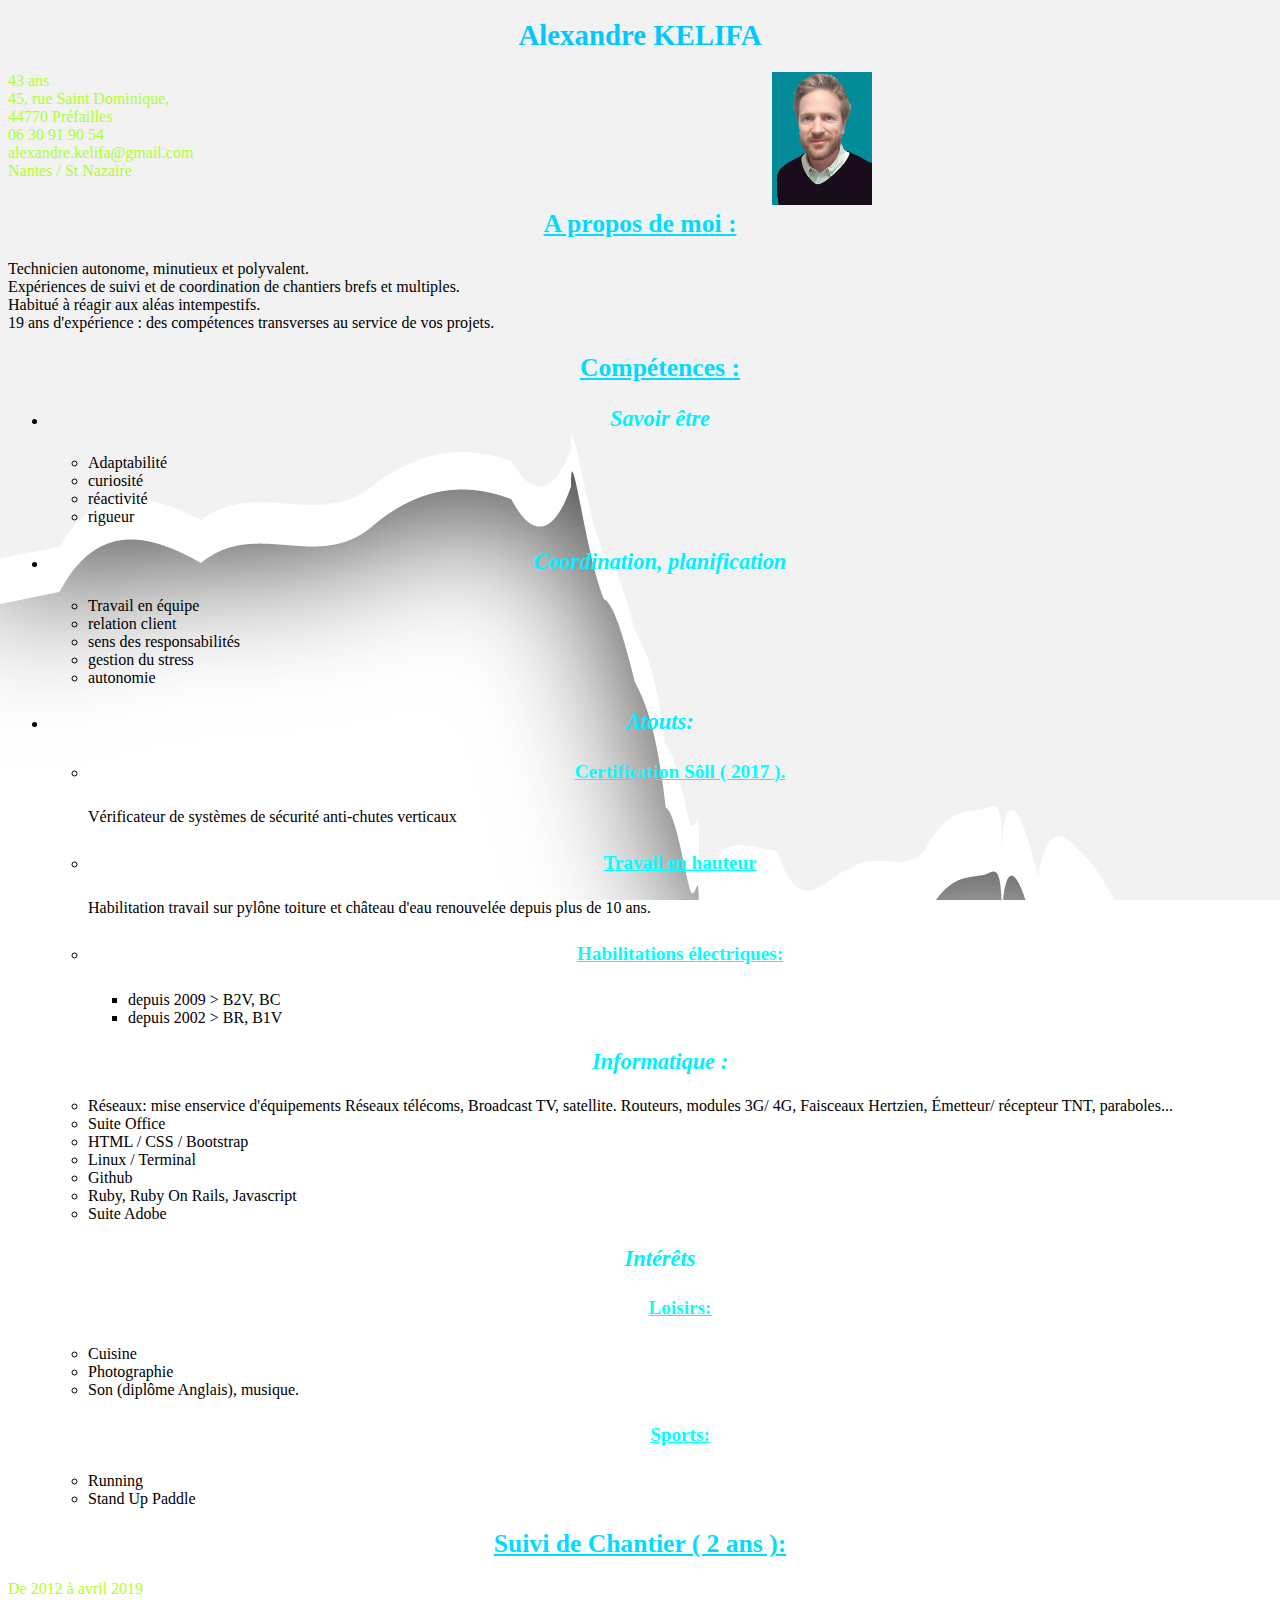
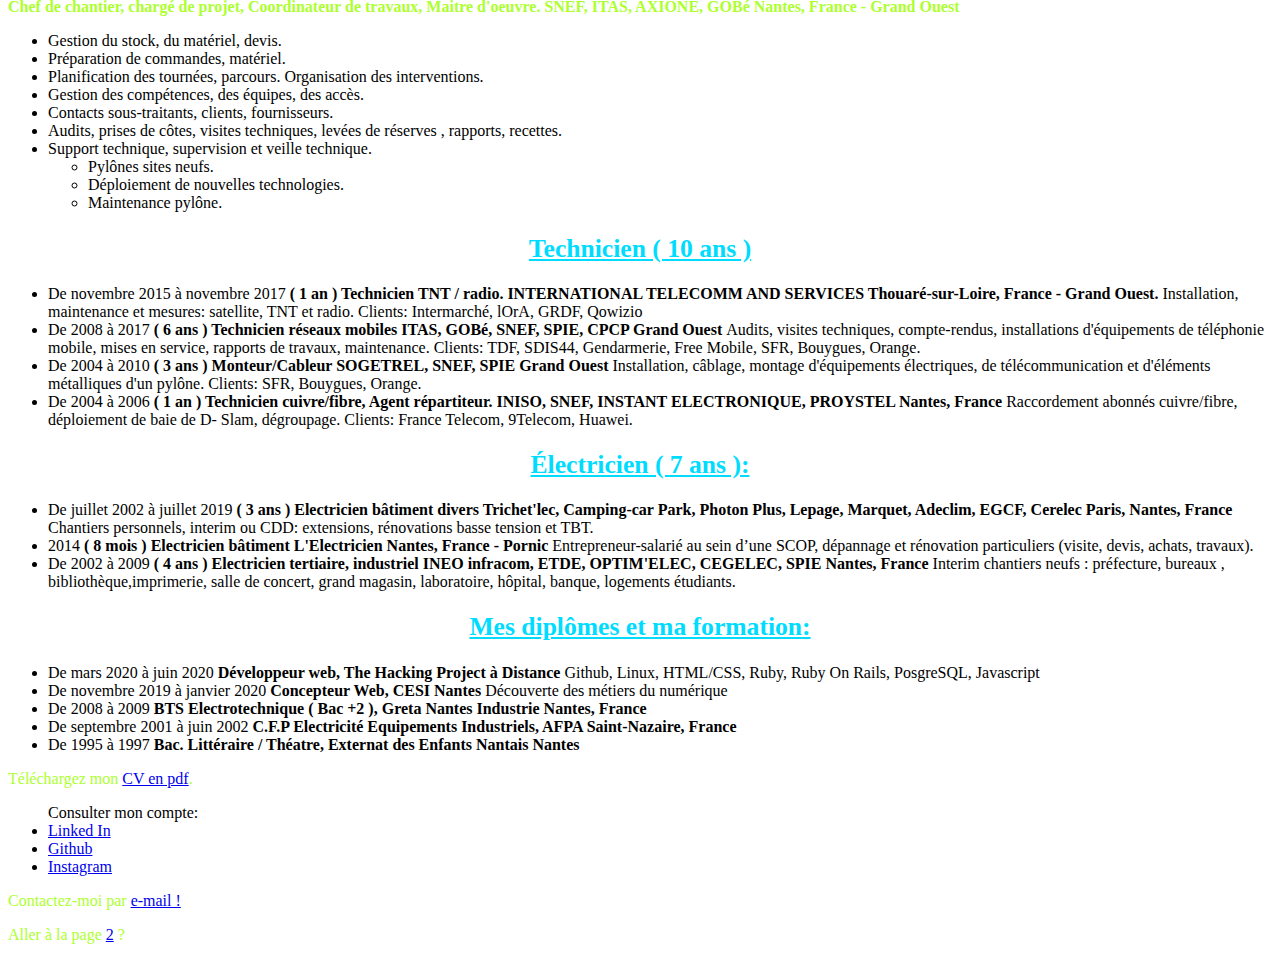
==== page1.html @ bce77e02 "Online CV first steps" ====
<!DOCTYPE html>
<html>

    <head>
        <meta charset="utf-8" />
        <link rel="stylesheet" href="style.css" />
        <title>Alexandre KELIFA</title>
    </head>

    <body>
        <section class="introduction">   
            <h1>Alexandre KELIFA</h1>
            <p>
                <a href="image/Photo_CV_Pull_vert_Fond vert.jpg"  id="photo" style="width:500px" target="blank"><img src="image/Photo_CV_Pull_Noir.jpg" style="width:100px" alt="portrait d'Alexandre Kelifa" title="Cliquez pour me voir en grand!" ></a>
            </p>
            <p> 43 ans</br>
                45, rue Saint Dominique,</br>
                44770 Préfailles</br>
                06 30 91 90 54</br>
                alexandre.kelifa@gmail.com</br>
                Nantes / St Nazaire</br>
            </p>
            <p>
                <h2 class="under">A propos de moi :</h2>
                Technicien autonome, minutieux et polyvalent.</br>
                Expériences de suivi et de coordination de chantiers brefs et multiples.</br>
                Habitué à réagir aux aléas intempestifs.</br>
                19 ans d'expérience : des compétences transverses au service de vos projets.</br>
            </p>
            <p>
                <ul>
                    <h2>Compétences :</h2>
                    <li>
                        <h3>Savoir être</li></h3>
                    <ul>
                        <li>Adaptabilité</li>
                        <li>curiosité</li>
                        <li>réactivité</li>
                        <li>rigueur</li>
                    </ul>
                    <li>
                        <h3>Coordination, planification</li></h3>
                    <ul>
                        <li>Travail en équipe</li>
                        <li>relation client</li>
                        <li>sens des responsabilités</li>
                        <li>gestion du stress</li>
                        <li>autonomie</li>
                    </ul>
                    <li>
                        <h3>Atouts:</h3>
                    </li>
                    <ul>
                        <li>
                        <h4>Certification Sôll ( 2017 ).</h4>
                    Vérificateur de systèmes de sécurité anti-chutes verticaux
                    </li>
                    <li>
                        <h4>Travail en hauteur</h4>
                        Habilitation travail sur pylône toiture et château d'eau renouvelée depuis plus de 10 ans.   
                    </li>
                    <li>
                        <h4>Habilitations électriques:</h4>
                        <ul>
                            <li>depuis 2009 > B2V, BC</li>
                            <li>depuis 2002 > BR, B1V</li>
                        </ul>
                    </li>
                </ul>
            </p>
            <h3>Informatique :</h3>
            <ul>
                <li>Réseaux: mise enservice
                    d'équipements Réseaux
                    télécoms, Broadcast TV,
                    satellite. Routeurs, modules 3G/ 4G,
                    Faisceaux Hertzien,
                    Émetteur/ récepteur TNT,
                    paraboles...</li>
                <li>Suite Office</li>
                <li>HTML / CSS / Bootstrap</li>
                <li>Linux / Terminal</li>
                <li>Github</li>
                <li>Ruby, Ruby On Rails,
                    Javascript</li>
                <li>Suite Adobe</li>
            </ul>
            <h3>Intérêts</h3>
            <ul><h4>Loisirs:</h4>
                <li>Cuisine</li>
                <li>Photographie</li>
                <li>Son (diplôme Anglais),
                    musique.</li>
                <h4>Sports:</h4>
                <li>Running</li>
                <li>Stand Up Paddle</li>
        </ul>
            
        </section>

        <section class="management">
            <h2>Suivi de Chantier ( 2 ans ):</h2>
            <p>De 2012 à avril 2019 <br/>
                <strong>Chef de chantier, chargé de projet, Coordinateur de travaux, Maitre d'oeuvre. SNEF, ITAS, AXIONE, GOBé Nantes, France - Grand Ouest</strong> 
                <ul>
                    <li>Gestion du stock, du matériel, devis.</li>
                    <li>Préparation de commandes, matériel.</li>
                    <li>Planification des tournées, parcours. Organisation des interventions.</li>
                    <li>Gestion des compétences, des équipes, des accès.</li>
                    <li>Contacts sous-traitants, clients, fournisseurs.</li>
                    <li>Audits, prises de côtes, visites techniques, levées de réserves , rapports, recettes.</li>
                    <li>Support technique, supervision et veille technique.</li>
                        <ul>
                            <li>Pylônes sites neufs.</li>
                            <li>Déploiement de nouvelles technologies.</li>
                            <li>Maintenance pylône.</li>
                        </ul>    
                </ul>
            </p>
        </section>

        <section class="technician">
            <h2>Technicien ( 10 ans )</h2>
            <ul>
                <li>De novembre 2015 à novembre 2017
                    <strong>( 1 an ) Technicien TNT / radio.
                        INTERNATIONAL TELECOMM AND SERVICES Thouaré-sur-Loire,
                        France - Grand Ouest.
                    </strong>
                    Installation, maintenance et mesures: satellite, TNT et radio.
    Clients: Intermarché, lOrA, GRDF, Qowizio
                </li>
                <li>De 2008 à 2017
                    <strong>( 6 ans ) Technicien réseaux mobiles
                        ITAS, GOBé, SNEF, SPIE, CPCP Grand Ouest
                    </strong>
                    Audits, visites techniques, compte-rendus, installations
    d'équipements de téléphonie mobile, mises en service, rapports
    de travaux, maintenance.
    Clients: TDF, SDIS44, Gendarmerie, Free Mobile, SFR, Bouygues,
    Orange.
                </li>
                <li>De 2004 à 2010
                    <strong>( 3 ans ) Monteur/Cableur
                        SOGETREL, SNEF, SPIE Grand Ouest
                    </strong>
                    Installation, câblage, montage d'équipements électriques, de
    télécommunication et d'éléments métalliques d'un pylône.
    Clients: SFR, Bouygues, Orange.
                </li>
                <li>De 2004 à 2006
                    <strong>( 1 an ) Technicien cuivre/fibre, Agent répartiteur.
                        INISO, SNEF, INSTANT ELECTRONIQUE, PROYSTEL Nantes,
                        France
                    </strong>
                    Raccordement abonnés cuivre/fibre, déploiement de baie de D-
    Slam, dégroupage.
    Clients: France Telecom, 9Telecom, Huawei.
                </li>
            </ul>
        </section>

        <section class="electrician">
            <h2>Électricien ( 7 ans ):</h2>
            <ul>
                <li>De juillet 2002 à juillet 2019
                    <strong>( 3 ans ) Electricien bâtiment divers
                        Trichet'lec, Camping-car Park, Photon Plus, Lepage, Marquet,
                        Adeclim, EGCF, Cerelec Paris, Nantes, France
                    </strong>
                    Chantiers personnels, interim ou CDD:
    extensions, rénovations basse tension et TBT.
                </li>
                <li>2014
                    <strong>( 8 mois ) Electricien bâtiment
                        L'Electricien Nantes, France - Pornic
                    </strong>
                    Entrepreneur-salarié au sein d’une SCOP, dépannage et
    rénovation particuliers (visite, devis, achats, travaux).
                </li>
                <li>De 2002 à 2009
                    <strong>( 4 ans ) Electricien tertiaire, industriel
                        INEO infracom, ETDE, OPTIM'ELEC, CEGELEC, SPIE Nantes,
                        France
                    </strong>
                    Interim chantiers neufs :
    préfecture, bureaux , bibliothèque,imprimerie, salle de concert,
    grand magasin, laboratoire, hôpital, banque, logements
    étudiants.
                </li>
            </ul>
        </section>

        <section class="education">
            <h2>Mes diplômes et ma formation:</h2>
            <ul>
                <li>De mars 2020 à juin 2020
                    <strong>Développeur web, The Hacking Project à Distance</strong>
                        Github, Linux, HTML/CSS, Ruby, Ruby On Rails, PosgreSQL,
    Javascript
                </li>
                <li>De novembre 2019 à janvier 2020
                    <strong>Concepteur Web, CESI Nantes</strong>
                        Découverte des métiers du numérique
                </li>
                <li>De 2008 à 2009
                    <strong>BTS Electrotechnique ( Bac +2 ), Greta Nantes Industrie Nantes, France</strong>
                </li>
                <li>De septembre 2001 à juin 2002
                    <strong>C.F.P Electricité Equipements Industriels, AFPA Saint-Nazaire, France</strong>
                </li>
                <li>De 1995 à 1997
                    <strong>Bac. Littéraire / Théatre, Externat des Enfants Nantais Nantes</strong>
                </li>
            </ul>
        </section>

        <section class="communication">
            <p>Téléchargez mon 
                <a href="document/CV_2020_Alexandre_Kelifa.pdf"> CV en pdf</a>.
            </p>
            <ul>Consulter mon compte: <br/>
                <li>
                    <a href="https://www.linkedin.com/in/alexandre-kelifa/" target="blank">Linked In</a>
                </li> 
                <li>
                    <a href="https://github.com/AlphaKappa44" target="blank">Github</a> 
                </li>
                <li>
                    <a href="https://www.instagram.com/lxndrklf" target="blank">Instagram</a> 
                </li>
            </ul>
            <p>Contactez-moi par
                <a href="alexandre.kelifa@gmail.com"> e-mail !</a>
            </p>
            <p>Aller à la page
                <a href="page2.html" target="blank"> 2</a> ?
            </p>
    </section>
    </body>
</html>
---- style.css ----
body
{
  background-image: url("image/—Pngtree—torn\ paper\ edges\ ripped\ paper_5335443.png");
  background-attachment: fixed; /*back image fixée */
  font-size: 1em;
  font-family: 'Lucida Sans Unicode', 'roboto', 'Trebuchet MS', 'Lucida Grande', 'Lucida Sans';
  text-align: left;
}


#photo /* Faire flotter une image dans un texte */
{
    float: right;
}
.under /* Arrêter de faire flotter le texte ("à propos de moi") */
{
    clear: both;
}

h1
{
    color: rgb(0, 200, 255);
    font-size: 1.8em;
    text-decoration: 'blink';
    text-align: center;
}

h2
{
    color: rgb(0, 220, 255);
    font-size: 1.6em;
    font-family: '-apple-system', 'BlinkMacSystemFont', 'Segoe UI', 'Roboto', 'Oxygen', 'Ubuntu', 'Cantarell', 'Open Sans', 'sans-serif';
    text-decoration: underline;
    text-align: center;
}

h3
{
    color: rgb(0, 240, 255);
    font-size: 1.4em;
    font-family: 'Ubuntu', '-apple-system', 'BlinkMacSystemFont', 'Segoe UI', 'Roboto', 'Oxygen', 'Cantarell', 'Open Sans', 'sans-serif';
    font-style: italic;
    text-align: center;
}

h4
{
    color: rgb(0, 255, 255);
    font-size: 1.2em; 
    font-family: inherit;
    text-decoration: underline;
    text-align: center;
}

p
{
    color: greenyellow;
    font-size: 1em; 
}
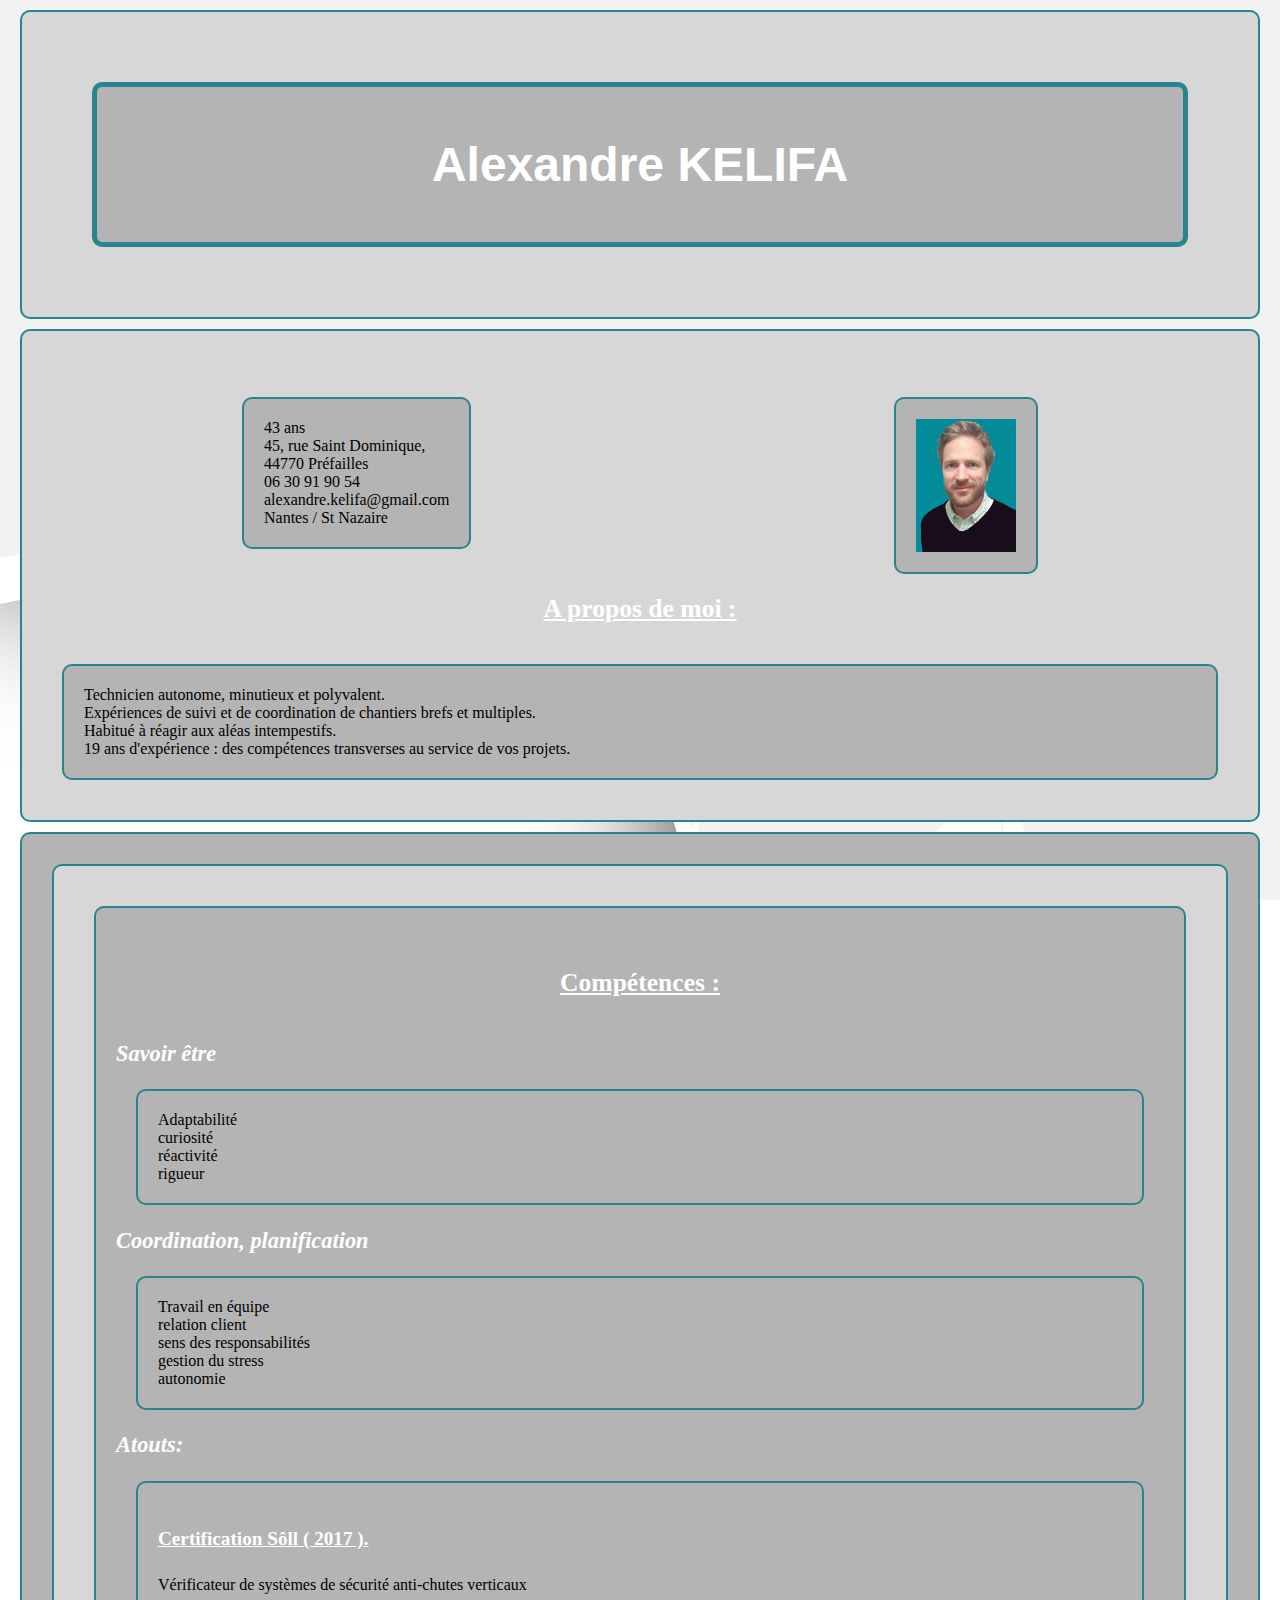
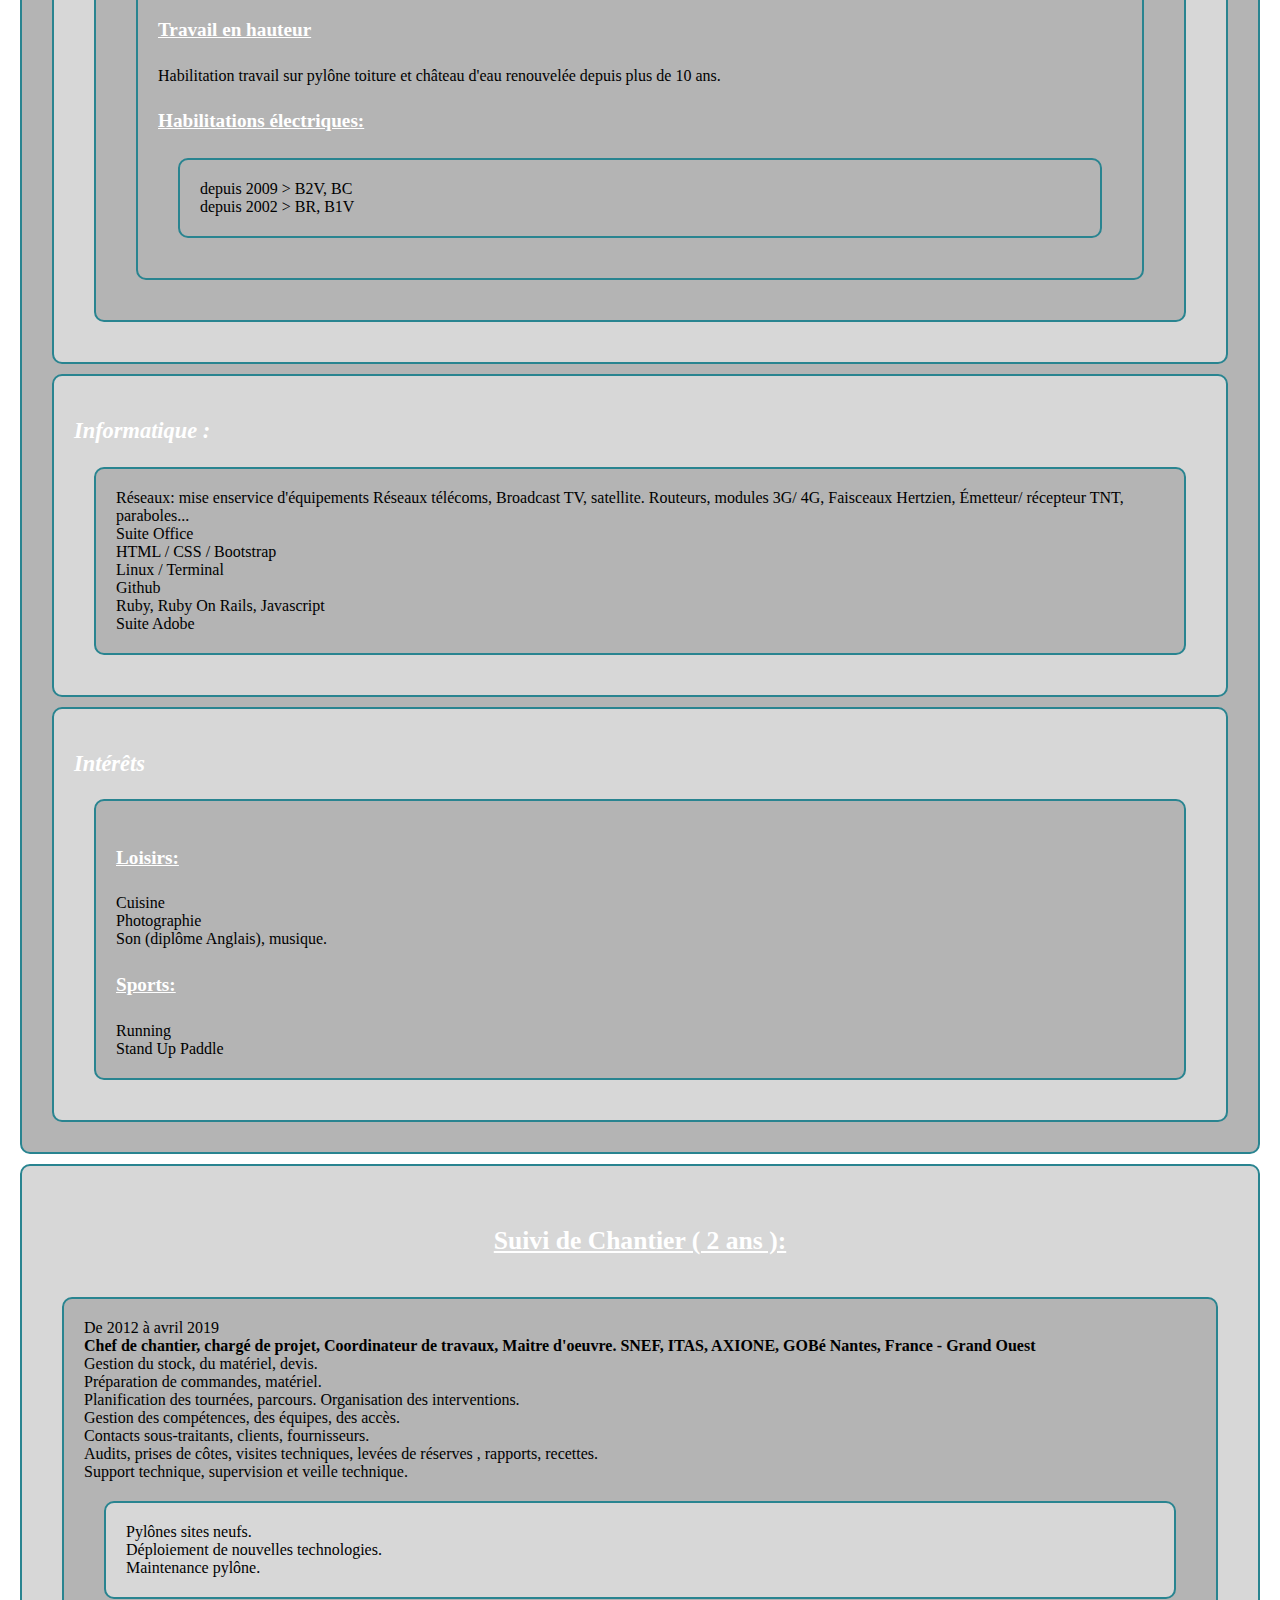
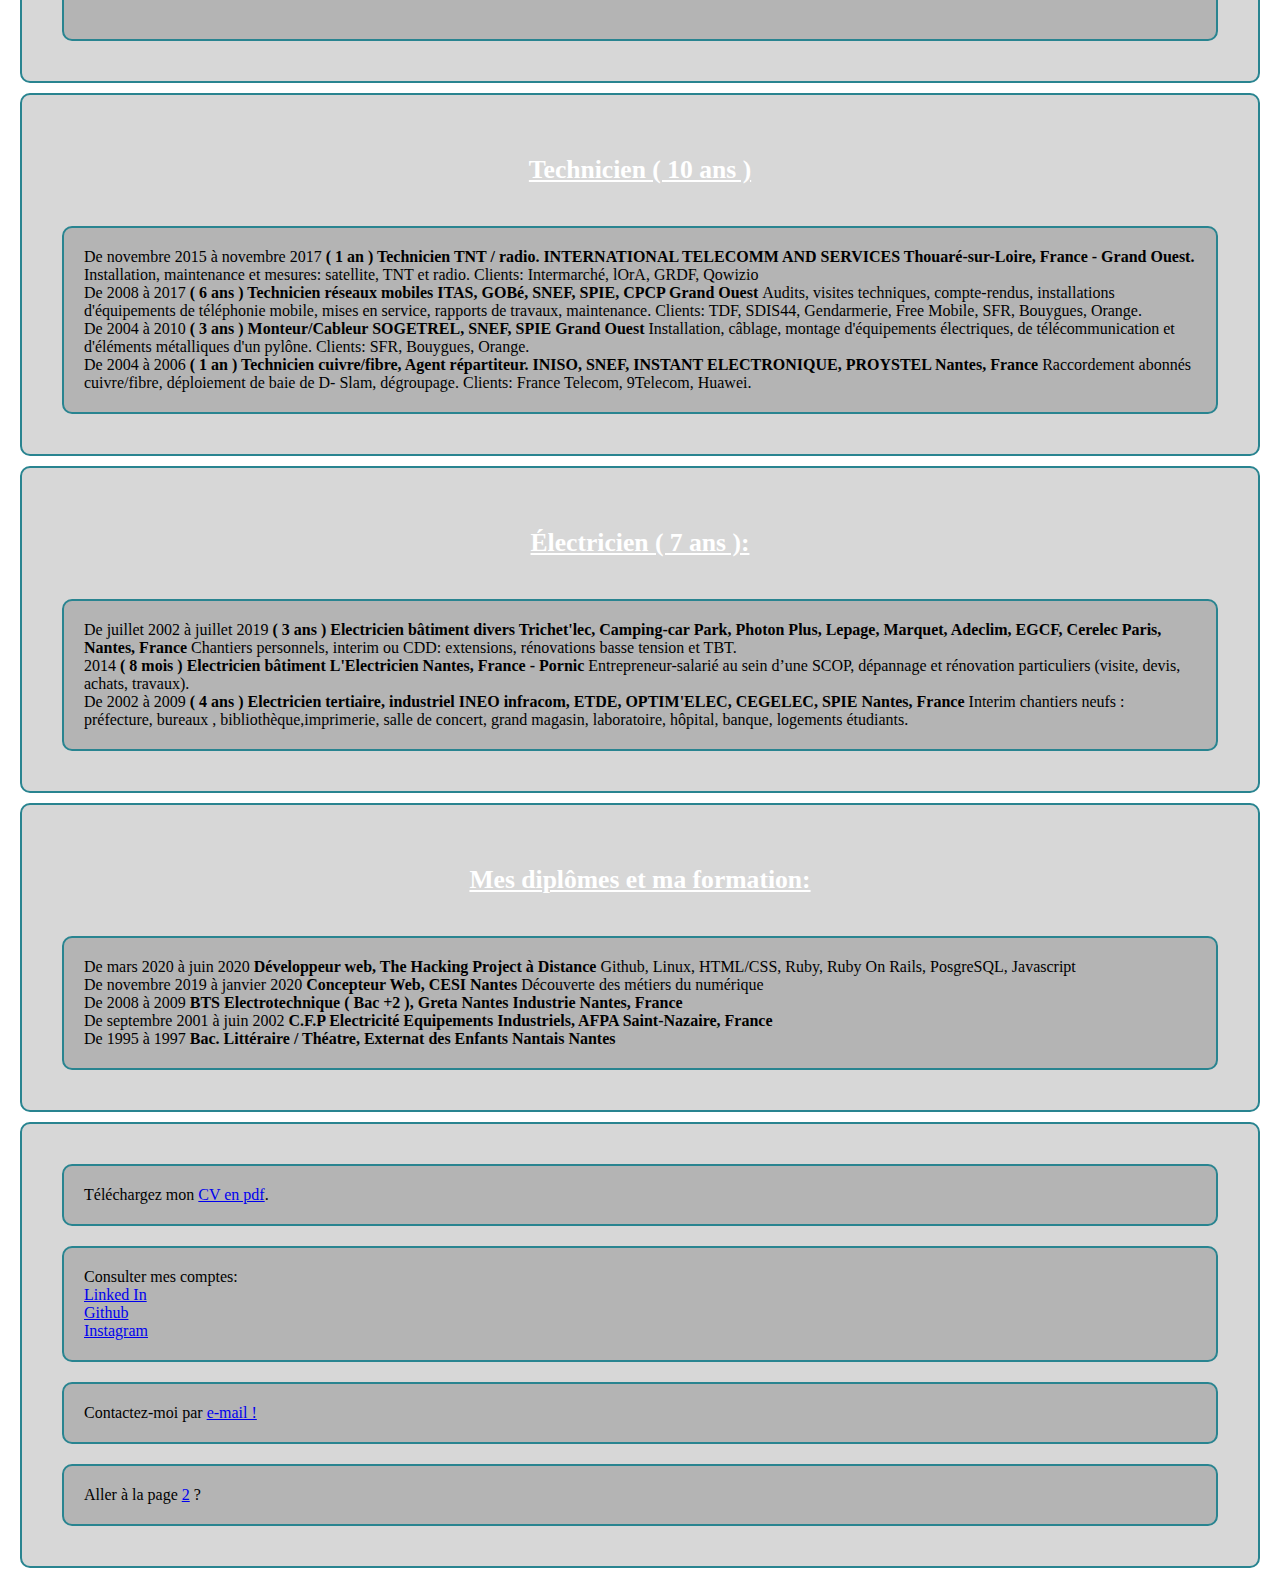
==== commit 405ad3d4: "complete-basic-html-css" ====
--- a/page1.html
+++ b/page1.html
@@ -2,32 +2,67 @@
 <html>
 
     <head>
-        <meta charset="utf-8" />
+            <!-- Required meta tags -->
+        <meta charset="utf-8">
+        <meta name="viewport" content="width=device-width, initial-scale=1, shrink-to-fit=no">
         <link rel="stylesheet" href="style.css" />
+            <!-- Bootstrap CSS 
+    <link rel="stylesheet" href="https://stackpath.bootstrapcdn.com/bootstrap/4.4.1/css/bootstrap.min.css" integrity="sha384-Vkoo8x4CGsO3+Hhxv8T/Q5PaXtkKtu6ug5TOeNV6gBiFeWPGFN9MuhOf23Q9Ifjh" crossorigin="anonymous">
+-->
         <title>Alexandre KELIFA</title>
     </head>
 
-    <body>
+    <header>
         <section class="introduction">   
             <h1>Alexandre KELIFA</h1>
-            <p>
-                <a href="image/Photo_CV_Pull_vert_Fond vert.jpg"  id="photo" style="width:500px" target="blank"><img src="image/Photo_CV_Pull_Noir.jpg" style="width:100px" alt="portrait d'Alexandre Kelifa" title="Cliquez pour me voir en grand!" ></a>
-            </p>
-            <p> 43 ans</br>
+            <span>
+                <a href="image/Photo_CV_Pull_vert_Fond vert.jpg"  style="width:500px" target="blank"><img src="image/Photo_CV_Pull_Noir.jpg" id="photo" style="width:100px" alt="portrait d'Alexandre Kelifa" title="Cliquez pour me voir en grand!" ></a>
+            </span>
+            <span id=contact> 43 ans</br>
                 45, rue Saint Dominique,</br>
                 44770 Préfailles</br>
                 06 30 91 90 54</br>
                 alexandre.kelifa@gmail.com</br>
                 Nantes / St Nazaire</br>
-            </p>
-            <p>
-                <h2 class="under">A propos de moi :</h2>
-                Technicien autonome, minutieux et polyvalent.</br>
+            </span>
+        </section>
+        <section>
+            <h2 class="under">A propos de moi :</h2>
+            <p>Technicien autonome, minutieux et polyvalent.</br>
                 Expériences de suivi et de coordination de chantiers brefs et multiples.</br>
                 Habitué à réagir aux aléas intempestifs.</br>
                 19 ans d'expérience : des compétences transverses au service de vos projets.</br>
             </p>
-            <p>
+        </section>
+    </header>
+    <!--<nav>
+        <section class="communication">
+            <p>Téléchargez mon 
+                <a href="document/CV_2020_Alexandre_Kelifa.pdf"> CV en pdf</a>.
+            </p>
+
+            <ul>Consulter mes comptes: 
+                <li>
+                    <a href="https://www.linkedin.com/in/alexandre-kelifa/" target="blank">Linked In</a>
+                </li> 
+                <li>
+                    <a href="https://github.com/AlphaKappa44" target="blank">Github</a> 
+                </li>
+                <li>
+                    <a href="https://www.instagram.com/lxndrklf" target="blank">Instagram</a> 
+                </li>
+                
+            </ul>
+            <p>Contactez-moi par
+                <a href="alexandre.kelifa@gmail.com"> e-mail !</a>
+            </p>
+            <p>Aller à la page
+                <a href="page2.html" target="blank"> 2</a> ?
+            </p>
+    </nav>-->
+    <body>
+        <aside class="abilities">
+            <section>
                 <ul>
                     <h2>Compétences :</h2>
                     <li>
@@ -67,42 +102,44 @@
                         </ul>
                     </li>
                 </ul>
-            </p>
-            <h3>Informatique :</h3>
-            <ul>
-                <li>Réseaux: mise enservice
-                    d'équipements Réseaux
-                    télécoms, Broadcast TV,
-                    satellite. Routeurs, modules 3G/ 4G,
-                    Faisceaux Hertzien,
-                    Émetteur/ récepteur TNT,
-                    paraboles...</li>
-                <li>Suite Office</li>
-                <li>HTML / CSS / Bootstrap</li>
-                <li>Linux / Terminal</li>
-                <li>Github</li>
-                <li>Ruby, Ruby On Rails,
-                    Javascript</li>
-                <li>Suite Adobe</li>
-            </ul>
-            <h3>Intérêts</h3>
-            <ul><h4>Loisirs:</h4>
-                <li>Cuisine</li>
-                <li>Photographie</li>
-                <li>Son (diplôme Anglais),
-                    musique.</li>
-                <h4>Sports:</h4>
-                <li>Running</li>
-                <li>Stand Up Paddle</li>
-        </ul>
-            
-        </section>
+            </section>
+            <section>
+                <h3>Informatique :</h3>
+                <ul>
+                    <li>Réseaux: mise enservice
+                        d'équipements Réseaux
+                        télécoms, Broadcast TV,
+                        satellite. Routeurs, modules 3G/ 4G,
+                        Faisceaux Hertzien,
+                        Émetteur/ récepteur TNT,
+                        paraboles...</li>
+                    <li>Suite Office</li>
+                    <li>HTML / CSS / Bootstrap</li>
+                    <li>Linux / Terminal</li>
+                    <li>Github</li>
+                    <li>Ruby, Ruby On Rails,
+                        Javascript</li>
+                    <li>Suite Adobe</li>
+                </ul>
+            </section>
+            <section>
+                <h3>Intérêts</h3>
+                <ul><h4>Loisirs:</h4>
+                    <li>Cuisine</li>
+                    <li>Photographie</li>
+                    <li>Son (diplôme Anglais),
+                        musique.</li>
+                    <h4>Sports:</h4>
+                    <li>Running</li>
+                    <li>Stand Up Paddle</li>
+                </ul> 
+            </section>
+        </aside>
 
         <section class="management">
-            <h2>Suivi de Chantier ( 2 ans ):</h2>
-            <p>De 2012 à avril 2019 <br/>
-                <strong>Chef de chantier, chargé de projet, Coordinateur de travaux, Maitre d'oeuvre. SNEF, ITAS, AXIONE, GOBé Nantes, France - Grand Ouest</strong> 
-                <ul>
+                <h2>Suivi de Chantier ( 2 ans ):</h2>
+                <ul>De 2012 à avril 2019 <br/>
+                    <strong>Chef de chantier, chargé de projet, Coordinateur de travaux, Maitre d'oeuvre. SNEF, ITAS, AXIONE, GOBé Nantes, France - Grand Ouest</strong> 
                     <li>Gestion du stock, du matériel, devis.</li>
                     <li>Préparation de commandes, matériel.</li>
                     <li>Planification des tournées, parcours. Organisation des interventions.</li>
@@ -110,13 +147,12 @@
                     <li>Contacts sous-traitants, clients, fournisseurs.</li>
                     <li>Audits, prises de côtes, visites techniques, levées de réserves , rapports, recettes.</li>
                     <li>Support technique, supervision et veille technique.</li>
-                        <ul>
+                        <ul id=pylone_type>
                             <li>Pylônes sites neufs.</li>
                             <li>Déploiement de nouvelles technologies.</li>
                             <li>Maintenance pylône.</li>
                         </ul>    
                 </ul>
-            </p>
         </section>
 
         <section class="technician">
@@ -214,12 +250,14 @@
                 </li>
             </ul>
         </section>
-
+    </body>
+    <footer>
         <section class="communication">
             <p>Téléchargez mon 
                 <a href="document/CV_2020_Alexandre_Kelifa.pdf"> CV en pdf</a>.
             </p>
-            <ul>Consulter mon compte: <br/>
+
+            <ul>Consulter mes comptes: 
                 <li>
                     <a href="https://www.linkedin.com/in/alexandre-kelifa/" target="blank">Linked In</a>
                 </li> 
@@ -229,6 +267,7 @@
                 <li>
                     <a href="https://www.instagram.com/lxndrklf" target="blank">Instagram</a> 
                 </li>
+                
             </ul>
             <p>Contactez-moi par
                 <a href="alexandre.kelifa@gmail.com"> e-mail !</a>
@@ -236,6 +275,6 @@
             <p>Aller à la page
                 <a href="page2.html" target="blank"> 2</a> ?
             </p>
-    </section>
-    </body>
+        </section>
+    </footer>
 </html>--- a/style.css
+++ b/style.css
@@ -1,7 +1,10 @@
 body
 {
   background-image: url("image/—Pngtree—torn\ paper\ edges\ ripped\ paper_5335443.png");
-  background-attachment: fixed; /*back image fixée */
+  background-attachment: fixed ; /*back image fixée */
+  margin: 10px;
+  /*border: solid rgb(41, 132, 144) 2px;
+  border-radius: none;*/
   font-size: 1em;
   font-family: 'Lucida Sans Unicode', 'roboto', 'Trebuchet MS', 'Lucida Grande', 'Lucida Sans';
   text-align: left;
@@ -11,49 +14,158 @@
 #photo /* Faire flotter une image dans un texte */
 {
     float: right;
+    margin-right: 200px;
+    margin-top: 100px;
+    padding: 20px;
+    border: solid rgb(41, 132, 144) 2px;
+    border-radius: 10px;
+    background-color: rgb(180, 180, 180);
+}
+#contact /* Faire flotter un paragraphe */
+{
+    float: left;
+    margin-left: 200px;
+    margin-top: 100px;
+    padding: 20px;
+    border: solid rgb(41, 132, 144) 2px;
+    border-radius: 10px;
+    background-color: rgb(180, 180, 180);
 }
 .under /* Arrêter de faire flotter le texte ("à propos de moi") */
 {
     clear: both;
+    padding-bottom: 20px;
+    margin-bottom: 20px;
+}
+
+a:hover /* Apparence au survol des liens */
+{
+   text-decoration: underline;
+   color: rgb(102, 158, 102);
+}
+
+a:active /* Quand le visiteur clique sur le lien */
+{
+    background-color: #b16dd8;
+}
+
+a:focus /* Quand le visiteur sélectionne le lien */
+{
+    background-color: #84d5b2de;
+}
+
+a:visited /* Quand le visiteur a déjà vu la page concernée */
+{
+    color: rgb(113, 5, 237); /* Appliquer une couleur grise */
+}
+
+section
+{
+    background-color: rgb(215, 215, 215) ;
+    border-radius: 10px;
+    margin: 10px;
+    padding: 20px;
+    border: solid rgb(41, 132, 144) 2px;
+    border-radius: 10px;
+    /*box-shadow: 6px black;*/
+}
+
+.communication, .management
+{
+    background-color: rgb(215, 215, 215) ;
 }
 
 h1
 {
-    color: rgb(0, 200, 255);
-    font-size: 1.8em;
-    text-decoration: 'blink';
+    color: rgb(255, 255, 255);
+    background-color: rgb(180, 180, 180);
+    font-size: 3em;
+    font-family: 'Lucida Sans', 'Lucida Sans Regular', 'Lucida Grande', 'Lucida Sans Unicode', Geneva, Verdana, sans-serif;
+    border: 5px rgb(41, 132, 144) solid;
+    border-radius: 10px;
     text-align: center;
+    margin: 50px;
+    padding: 50px;
 }
 
 h2
 {
-    color: rgb(0, 220, 255);
+    margin-top: 20px;
+    color: rgb(255, 255, 255);
     font-size: 1.6em;
     font-family: '-apple-system', 'BlinkMacSystemFont', 'Segoe UI', 'Roboto', 'Oxygen', 'Ubuntu', 'Cantarell', 'Open Sans', 'sans-serif';
     text-decoration: underline;
     text-align: center;
+    border: 3pxrgb(41, 132, 144) double;
+    border-radius: 10px;
+    padding: 20px;
 }
 
 h3
 {
-    color: rgb(0, 240, 255);
+    color: rgb(255, 255, 255);
     font-size: 1.4em;
     font-family: 'Ubuntu', '-apple-system', 'BlinkMacSystemFont', 'Segoe UI', 'Roboto', 'Oxygen', 'Cantarell', 'Open Sans', 'sans-serif';
     font-style: italic;
-    text-align: center;
+    text-align: left;
+    margin-left 250px;
 }
 
 h4
 {
-    color: rgb(0, 255, 255);
+    color: rgb(255, 255, 255);
     font-size: 1.2em; 
-    font-family: inherit;
+    font-family: '-apple-system', 'BlinkMacSystemFont', 'Segoe UI', 'Roboto', 'Oxygen', 'Ubuntu', 'Cantarell', 'Open Sans', 'sans-serif';
     text-decoration: underline;
-    text-align: center;
+    text-align: left;
+    margin-left 250px;
 }
 
+ul
+{
+  list-style: none;
+  background-color: rgb(180, 180, 180);
+  margin: 20px;
+  padding-left:50px;
+  padding-right:50px;
+  padding: 20px;
+  border: solid rgb(41, 132, 144) 2px;
+  border-radius: 10px;
+  /*display:none;*/
+}
+#pylone_type
+{
+    background-color: rgb(215, 215, 215);
+}
+
+.abilities
+{
+background-color: rgb(180, 180, 180);
+border-radius: 10px;
+margin: 10px;
+padding: 20px;
+border: solid rgb(41, 132, 144) 2px;
+border-radius: 10px;
+}
 p
 {
-    color: greenyellow;
+    background-color: rgb(180, 180, 180);
+    margin: 20px;
+    padding-left:20px;
+    padding-right:20px;
+    padding: 20px;
+    border: solid rgb(41, 132, 144) 2px;
+    border-radius: 10px;
+}
+
+header, nav, footer
+{
+    background-color: rgb(180, 180, 180;
     font-size: 1em; 
+    padding: 20px;
+    margin: 20px;
+    text-align: center;
+    border: solid rgb(41, 132, 144) 2px;
+    border-radius: 10px;
+    font-family: 'Ubuntu', '-apple-system', 'BlinkMacSystemFont', 'Segoe UI', 'Roboto', 'Oxygen', 'Cantarell', 'Open Sans', 'sans-serif';t;
 }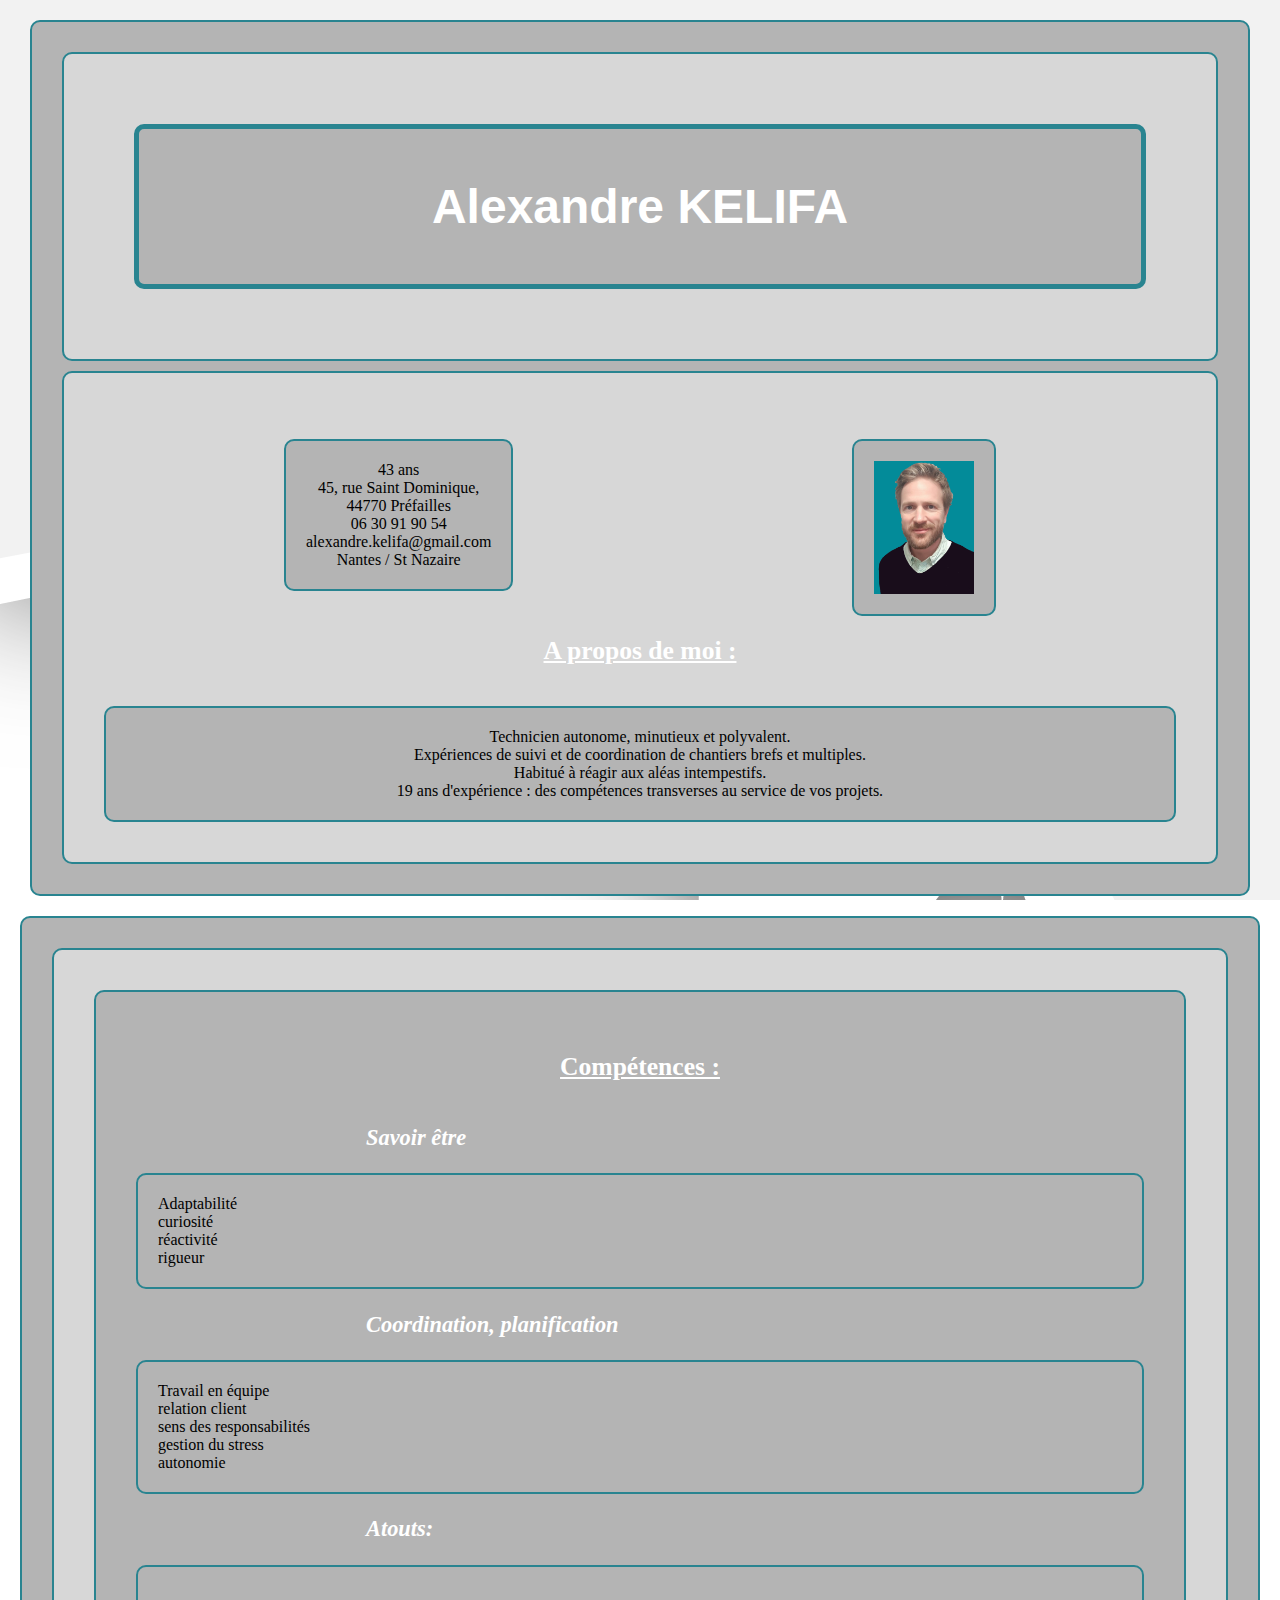
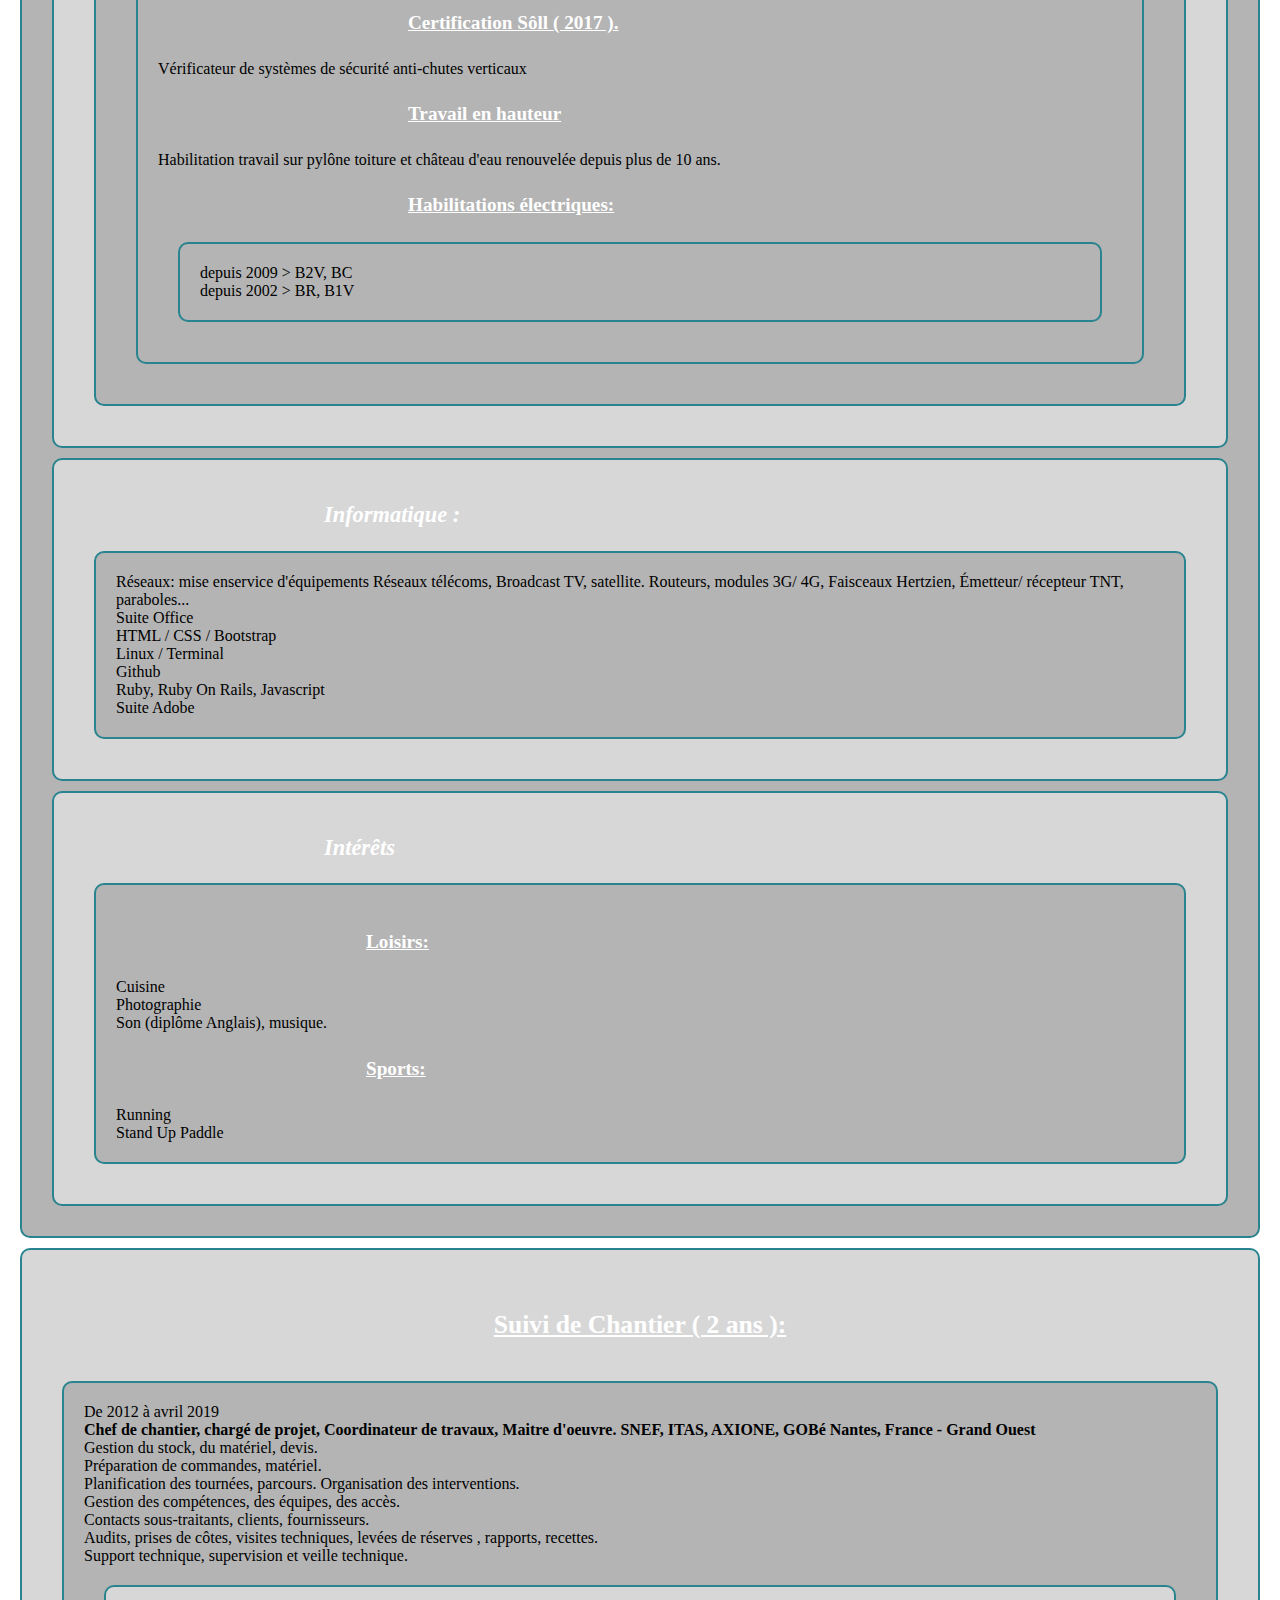
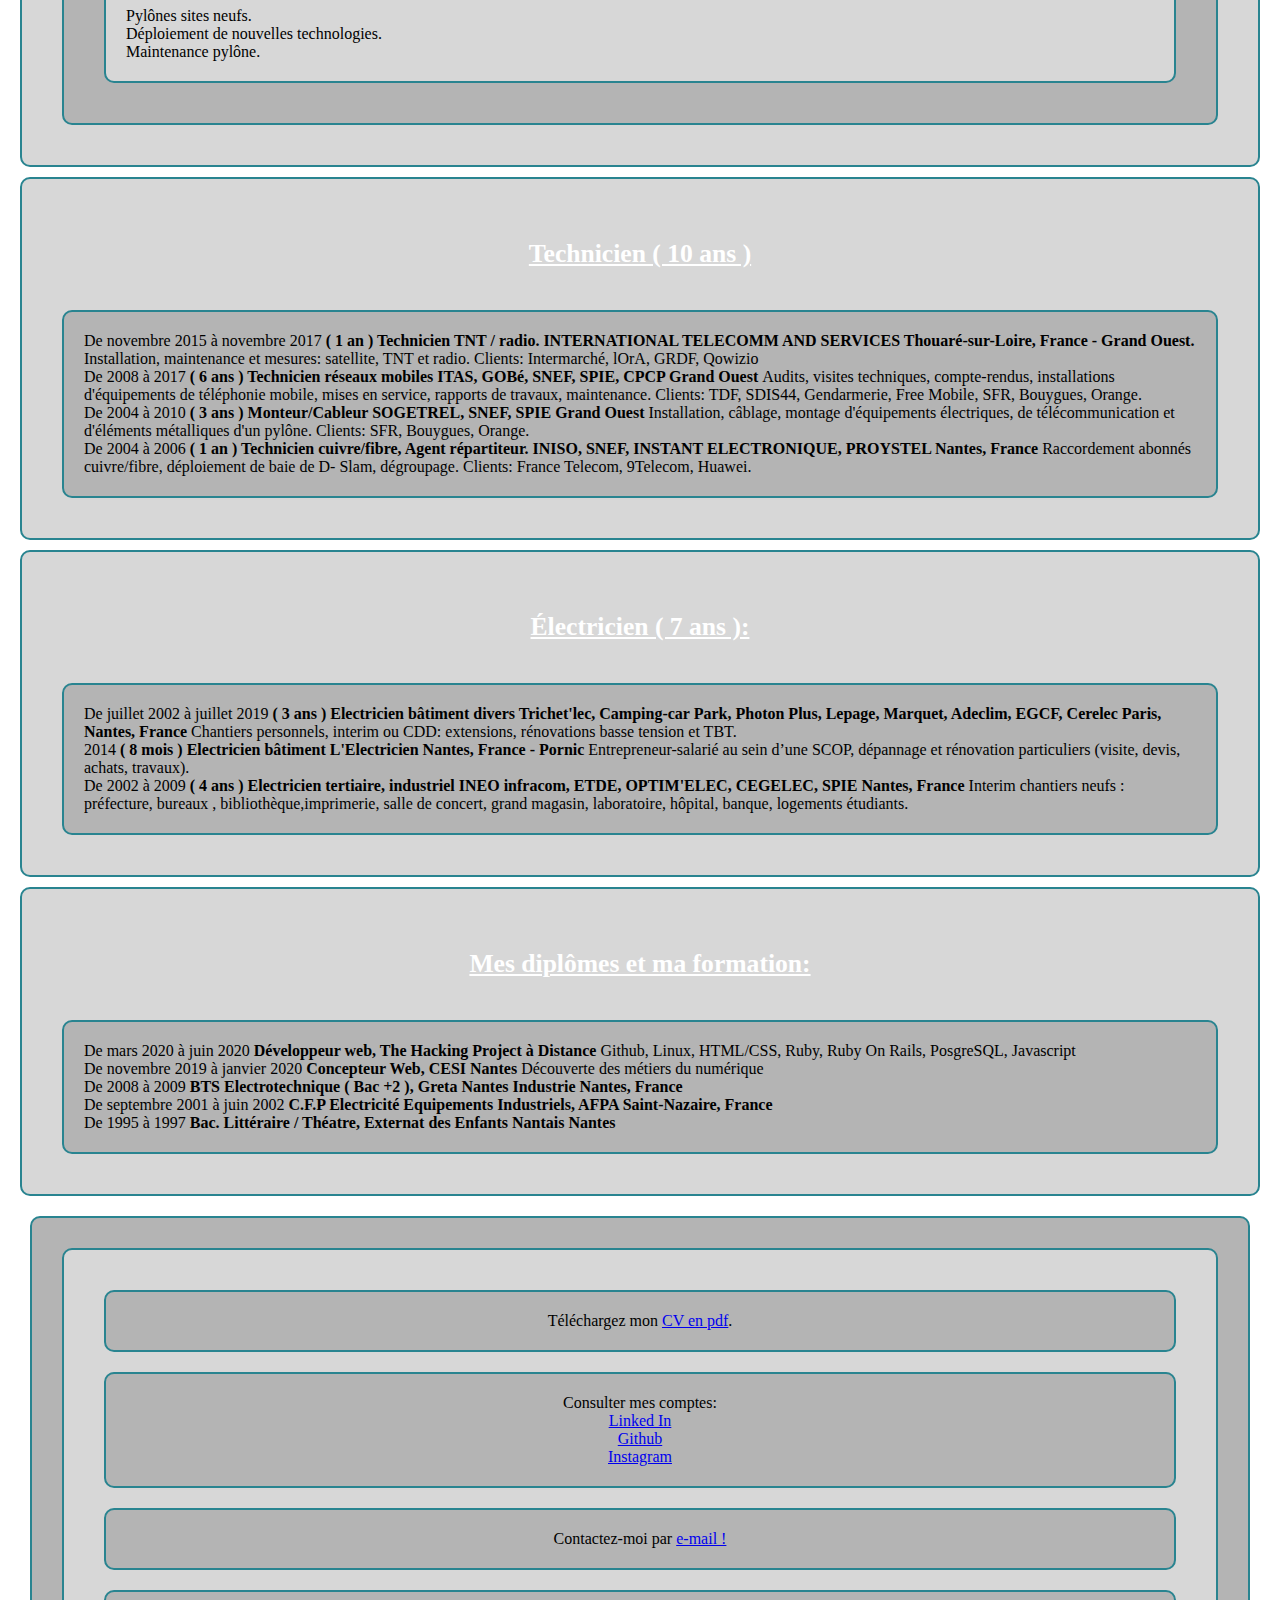
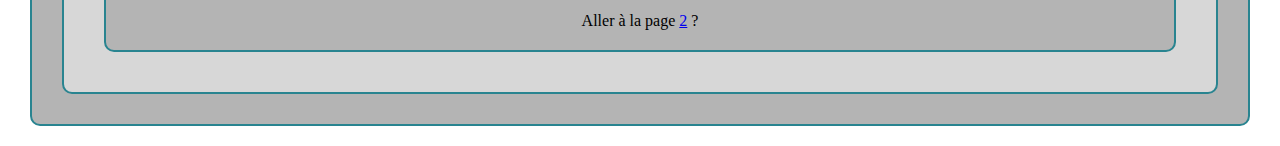
==== commit 41c3afd3: "html formated" ====
--- a/page1.html
+++ b/page1.html
@@ -1,41 +1,43 @@
 <!DOCTYPE html>
 <html>
 
-    <head>
-            <!-- Required meta tags -->
-        <meta charset="utf-8">
-        <meta name="viewport" content="width=device-width, initial-scale=1, shrink-to-fit=no">
-        <link rel="stylesheet" href="style.css" />
-            <!-- Bootstrap CSS 
+<head>
+    <!-- Required meta tags -->
+    <meta charset="utf-8">
+    <meta name="viewport" content="width=device-width, initial-scale=1, shrink-to-fit=no">
+    <link rel="stylesheet" href="style.css" />
+    <!-- Bootstrap CSS 
     <link rel="stylesheet" href="https://stackpath.bootstrapcdn.com/bootstrap/4.4.1/css/bootstrap.min.css" integrity="sha384-Vkoo8x4CGsO3+Hhxv8T/Q5PaXtkKtu6ug5TOeNV6gBiFeWPGFN9MuhOf23Q9Ifjh" crossorigin="anonymous">
 -->
-        <title>Alexandre KELIFA</title>
-    </head>
-
-    <header>
-        <section class="introduction">   
-            <h1>Alexandre KELIFA</h1>
-            <span>
-                <a href="image/Photo_CV_Pull_vert_Fond vert.jpg"  style="width:500px" target="blank"><img src="image/Photo_CV_Pull_Noir.jpg" id="photo" style="width:100px" alt="portrait d'Alexandre Kelifa" title="Cliquez pour me voir en grand!" ></a>
-            </span>
-            <span id=contact> 43 ans</br>
-                45, rue Saint Dominique,</br>
-                44770 Préfailles</br>
-                06 30 91 90 54</br>
-                alexandre.kelifa@gmail.com</br>
-                Nantes / St Nazaire</br>
-            </span>
-        </section>
-        <section>
-            <h2 class="under">A propos de moi :</h2>
-            <p>Technicien autonome, minutieux et polyvalent.</br>
-                Expériences de suivi et de coordination de chantiers brefs et multiples.</br>
-                Habitué à réagir aux aléas intempestifs.</br>
-                19 ans d'expérience : des compétences transverses au service de vos projets.</br>
-            </p>
-        </section>
-    </header>
-    <!--<nav>
+    <title>Alexandre KELIFA</title>
+</head>
+
+<header>
+    <section class="introduction">
+        <h1>Alexandre KELIFA</h1>
+        <span>
+            <a href="image/Photo_CV_Pull_vert_Fond vert.jpg" style="width:500px" target="blank"><img
+                    src="image/Photo_CV_Pull_Noir.jpg" id="photo" style="width:100px" alt="portrait d'Alexandre Kelifa"
+                    title="Cliquez pour me voir en grand!"></a>
+        </span>
+        <span id=contact> 43 ans</br>
+            45, rue Saint Dominique,</br>
+            44770 Préfailles</br>
+            06 30 91 90 54</br>
+            alexandre.kelifa@gmail.com</br>
+            Nantes / St Nazaire</br>
+        </span>
+    </section>
+    <section>
+        <h2 class="under">A propos de moi :</h2>
+        <p>Technicien autonome, minutieux et polyvalent.</br>
+            Expériences de suivi et de coordination de chantiers brefs et multiples.</br>
+            Habitué à réagir aux aléas intempestifs.</br>
+            19 ans d'expérience : des compétences transverses au service de vos projets.</br>
+        </p>
+    </section>
+</header>
+<!--<nav>
         <section class="communication">
             <p>Téléchargez mon 
                 <a href="document/CV_2020_Alexandre_Kelifa.pdf"> CV en pdf</a>.
@@ -60,39 +62,44 @@
                 <a href="page2.html" target="blank"> 2</a> ?
             </p>
     </nav>-->
-    <body>
-        <aside class="abilities">
-            <section>
+
+<body>
+    <aside class="abilities">
+        <section>
+            <ul>
+                <h2>Compétences :</h2>
+                <li>
+                    <h3>Savoir être
+                </li>
+                </h3>
                 <ul>
-                    <h2>Compétences :</h2>
+                    <li>Adaptabilité</li>
+                    <li>curiosité</li>
+                    <li>réactivité</li>
+                    <li>rigueur</li>
+                </ul>
+                <li>
+                    <h3>Coordination, planification
+                </li>
+                </h3>
+                <ul>
+                    <li>Travail en équipe</li>
+                    <li>relation client</li>
+                    <li>sens des responsabilités</li>
+                    <li>gestion du stress</li>
+                    <li>autonomie</li>
+                </ul>
+                <li>
+                    <h3>Atouts:</h3>
+                </li>
+                <ul>
                     <li>
-                        <h3>Savoir être</li></h3>
-                    <ul>
-                        <li>Adaptabilité</li>
-                        <li>curiosité</li>
-                        <li>réactivité</li>
-                        <li>rigueur</li>
-                    </ul>
-                    <li>
-                        <h3>Coordination, planification</li></h3>
-                    <ul>
-                        <li>Travail en équipe</li>
-                        <li>relation client</li>
-                        <li>sens des responsabilités</li>
-                        <li>gestion du stress</li>
-                        <li>autonomie</li>
-                    </ul>
-                    <li>
-                        <h3>Atouts:</h3>
-                    </li>
-                    <ul>
-                        <li>
                         <h4>Certification Sôll ( 2017 ).</h4>
-                    Vérificateur de systèmes de sécurité anti-chutes verticaux
+                        Vérificateur de systèmes de sécurité anti-chutes verticaux
                     </li>
                     <li>
                         <h4>Travail en hauteur</h4>
-                        Habilitation travail sur pylône toiture et château d'eau renouvelée depuis plus de 10 ans.   
+                        Habilitation travail sur pylône toiture et château d'eau renouvelée depuis plus de 10 ans.
                     </li>
                     <li>
                         <h4>Habilitations électriques:</h4>
@@ -102,179 +109,153 @@
                         </ul>
                     </li>
                 </ul>
-            </section>
-            <section>
-                <h3>Informatique :</h3>
-                <ul>
-                    <li>Réseaux: mise enservice
-                        d'équipements Réseaux
-                        télécoms, Broadcast TV,
-                        satellite. Routeurs, modules 3G/ 4G,
-                        Faisceaux Hertzien,
-                        Émetteur/ récepteur TNT,
-                        paraboles...</li>
-                    <li>Suite Office</li>
-                    <li>HTML / CSS / Bootstrap</li>
-                    <li>Linux / Terminal</li>
-                    <li>Github</li>
-                    <li>Ruby, Ruby On Rails,
-                        Javascript</li>
-                    <li>Suite Adobe</li>
-                </ul>
-            </section>
-            <section>
-                <h3>Intérêts</h3>
-                <ul><h4>Loisirs:</h4>
-                    <li>Cuisine</li>
-                    <li>Photographie</li>
-                    <li>Son (diplôme Anglais),
-                        musique.</li>
-                    <h4>Sports:</h4>
-                    <li>Running</li>
-                    <li>Stand Up Paddle</li>
-                </ul> 
-            </section>
-        </aside>
-
-        <section class="management">
-                <h2>Suivi de Chantier ( 2 ans ):</h2>
-                <ul>De 2012 à avril 2019 <br/>
-                    <strong>Chef de chantier, chargé de projet, Coordinateur de travaux, Maitre d'oeuvre. SNEF, ITAS, AXIONE, GOBé Nantes, France - Grand Ouest</strong> 
-                    <li>Gestion du stock, du matériel, devis.</li>
-                    <li>Préparation de commandes, matériel.</li>
-                    <li>Planification des tournées, parcours. Organisation des interventions.</li>
-                    <li>Gestion des compétences, des équipes, des accès.</li>
-                    <li>Contacts sous-traitants, clients, fournisseurs.</li>
-                    <li>Audits, prises de côtes, visites techniques, levées de réserves , rapports, recettes.</li>
-                    <li>Support technique, supervision et veille technique.</li>
-                        <ul id=pylone_type>
-                            <li>Pylônes sites neufs.</li>
-                            <li>Déploiement de nouvelles technologies.</li>
-                            <li>Maintenance pylône.</li>
-                        </ul>    
-                </ul>
         </section>
-
-        <section class="technician">
-            <h2>Technicien ( 10 ans )</h2>
+        <section>
+            <h3>Informatique :</h3>
             <ul>
-                <li>De novembre 2015 à novembre 2017
-                    <strong>( 1 an ) Technicien TNT / radio.
-                        INTERNATIONAL TELECOMM AND SERVICES Thouaré-sur-Loire,
-                        France - Grand Ouest.
-                    </strong>
-                    Installation, maintenance et mesures: satellite, TNT et radio.
-    Clients: Intermarché, lOrA, GRDF, Qowizio
-                </li>
-                <li>De 2008 à 2017
-                    <strong>( 6 ans ) Technicien réseaux mobiles
-                        ITAS, GOBé, SNEF, SPIE, CPCP Grand Ouest
-                    </strong>
-                    Audits, visites techniques, compte-rendus, installations
-    d'équipements de téléphonie mobile, mises en service, rapports
-    de travaux, maintenance.
-    Clients: TDF, SDIS44, Gendarmerie, Free Mobile, SFR, Bouygues,
-    Orange.
-                </li>
-                <li>De 2004 à 2010
-                    <strong>( 3 ans ) Monteur/Cableur
-                        SOGETREL, SNEF, SPIE Grand Ouest
-                    </strong>
-                    Installation, câblage, montage d'équipements électriques, de
-    télécommunication et d'éléments métalliques d'un pylône.
-    Clients: SFR, Bouygues, Orange.
-                </li>
-                <li>De 2004 à 2006
-                    <strong>( 1 an ) Technicien cuivre/fibre, Agent répartiteur.
-                        INISO, SNEF, INSTANT ELECTRONIQUE, PROYSTEL Nantes,
-                        France
-                    </strong>
-                    Raccordement abonnés cuivre/fibre, déploiement de baie de D-
-    Slam, dégroupage.
-    Clients: France Telecom, 9Telecom, Huawei.
-                </li>
+                <li>Réseaux: mise enservice d'équipements Réseaux télécoms, Broadcast TV, satellite. Routeurs, modules 3G/ 4G, Faisceaux Hertzien, Émetteur/ récepteur TNT, paraboles...
+                </li>
+                <li>Suite Office</li>
+                <li>HTML / CSS / Bootstrap</li>
+                <li>Linux / Terminal</li>
+                <li>Github</li>
+                <li>Ruby, Ruby On Rails, Javascript
+                </li>
+                <li>Suite Adobe</li>
             </ul>
         </section>
-
-        <section class="electrician">
-            <h2>Électricien ( 7 ans ):</h2>
+        <section>
+            <h3>Intérêts</h3>
             <ul>
-                <li>De juillet 2002 à juillet 2019
-                    <strong>( 3 ans ) Electricien bâtiment divers
-                        Trichet'lec, Camping-car Park, Photon Plus, Lepage, Marquet,
-                        Adeclim, EGCF, Cerelec Paris, Nantes, France
-                    </strong>
-                    Chantiers personnels, interim ou CDD:
-    extensions, rénovations basse tension et TBT.
-                </li>
-                <li>2014
-                    <strong>( 8 mois ) Electricien bâtiment
-                        L'Electricien Nantes, France - Pornic
-                    </strong>
-                    Entrepreneur-salarié au sein d’une SCOP, dépannage et
-    rénovation particuliers (visite, devis, achats, travaux).
-                </li>
-                <li>De 2002 à 2009
-                    <strong>( 4 ans ) Electricien tertiaire, industriel
-                        INEO infracom, ETDE, OPTIM'ELEC, CEGELEC, SPIE Nantes,
-                        France
-                    </strong>
-                    Interim chantiers neufs :
-    préfecture, bureaux , bibliothèque,imprimerie, salle de concert,
-    grand magasin, laboratoire, hôpital, banque, logements
-    étudiants.
-                </li>
+                <h4>Loisirs:</h4>
+                <li>Cuisine</li>
+                <li>Photographie</li>
+                <li>Son (diplôme Anglais), musique.
+                </li>
+                <h4>Sports:</h4>
+                <li>Running</li>
+                <li>Stand Up Paddle</li>
             </ul>
         </section>
-
-        <section class="education">
-            <h2>Mes diplômes et ma formation:</h2>
-            <ul>
-                <li>De mars 2020 à juin 2020
-                    <strong>Développeur web, The Hacking Project à Distance</strong>
-                        Github, Linux, HTML/CSS, Ruby, Ruby On Rails, PosgreSQL,
-    Javascript
-                </li>
-                <li>De novembre 2019 à janvier 2020
-                    <strong>Concepteur Web, CESI Nantes</strong>
-                        Découverte des métiers du numérique
-                </li>
-                <li>De 2008 à 2009
-                    <strong>BTS Electrotechnique ( Bac +2 ), Greta Nantes Industrie Nantes, France</strong>
-                </li>
-                <li>De septembre 2001 à juin 2002
-                    <strong>C.F.P Electricité Equipements Industriels, AFPA Saint-Nazaire, France</strong>
-                </li>
-                <li>De 1995 à 1997
-                    <strong>Bac. Littéraire / Théatre, Externat des Enfants Nantais Nantes</strong>
-                </li>
-            </ul>
-        </section>
-    </body>
-    <footer>
-        <section class="communication">
-            <p>Téléchargez mon 
-                <a href="document/CV_2020_Alexandre_Kelifa.pdf"> CV en pdf</a>.
-            </p>
-
-            <ul>Consulter mes comptes: 
-                <li>
-                    <a href="https://www.linkedin.com/in/alexandre-kelifa/" target="blank">Linked In</a>
-                </li> 
-                <li>
-                    <a href="https://github.com/AlphaKappa44" target="blank">Github</a> 
-                </li>
-                <li>
-                    <a href="https://www.instagram.com/lxndrklf" target="blank">Instagram</a> 
-                </li>
-                
-            </ul>
-            <p>Contactez-moi par
-                <a href="alexandre.kelifa@gmail.com"> e-mail !</a>
-            </p>
-            <p>Aller à la page
-                <a href="page2.html" target="blank"> 2</a> ?
-            </p>
-        </section>
-    </footer>
+    </aside>
+
+    <section class="management">
+        <h2>Suivi de Chantier ( 2 ans ):</h2>
+        <ul>De 2012 à avril 2019 <br />
+            <strong>Chef de chantier, chargé de projet, Coordinateur de travaux, Maitre d'oeuvre. SNEF, ITAS, AXIONE,
+                GOBé Nantes, France - Grand Ouest</strong>
+            <li>Gestion du stock, du matériel, devis.</li>
+            <li>Préparation de commandes, matériel.</li>
+            <li>Planification des tournées, parcours. Organisation des interventions.</li>
+            <li>Gestion des compétences, des équipes, des accès.</li>
+            <li>Contacts sous-traitants, clients, fournisseurs.</li>
+            <li>Audits, prises de côtes, visites techniques, levées de réserves , rapports, recettes.</li>
+            <li>Support technique, supervision et veille technique.</li>
+            <ul id=pylone_type>
+                <li>Pylônes sites neufs.</li>
+                <li>Déploiement de nouvelles technologies.</li>
+                <li>Maintenance pylône.</li>
+            </ul>
+        </ul>
+    </section>
+
+    <section class="technician">
+        <h2>Technicien ( 10 ans )</h2>
+        <ul>
+            <li>De novembre 2015 à novembre 2017
+                <strong>( 1 an ) Technicien TNT / radio.
+                    INTERNATIONAL TELECOMM AND SERVICES Thouaré-sur-Loire,
+                    France - Grand Ouest.
+                </strong> Installation, maintenance et mesures: satellite, TNT et radio. Clients: Intermarché, lOrA, GRDF, Qowizio
+            </li>
+            <li>De 2008 à 2017
+                <strong>( 6 ans ) Technicien réseaux mobiles
+                    ITAS, GOBé, SNEF, SPIE, CPCP Grand Ouest
+                </strong> Audits, visites techniques, compte-rendus, installations d'équipements de téléphonie mobile, mises en service, rapports de travaux, maintenance. Clients: TDF, SDIS44, Gendarmerie, Free Mobile, SFR, Bouygues, Orange.
+            </li>
+            <li>De 2004 à 2010
+                <strong>( 3 ans ) Monteur/Cableur
+                    SOGETREL, SNEF, SPIE Grand Ouest
+                </strong> Installation, câblage, montage d'équipements électriques, de télécommunication et d'éléments métalliques d'un pylône. Clients: SFR, Bouygues, Orange.
+            </li>
+            <li>De 2004 à 2006
+                <strong>( 1 an ) Technicien cuivre/fibre, Agent répartiteur.
+                    INISO, SNEF, INSTANT ELECTRONIQUE, PROYSTEL Nantes,
+                    France
+                </strong> Raccordement abonnés cuivre/fibre, déploiement de baie de D- Slam, dégroupage. Clients: France Telecom, 9Telecom, Huawei.
+            </li>
+        </ul>
+    </section>
+
+    <section class="electrician">
+        <h2>Électricien ( 7 ans ):</h2>
+        <ul>
+            <li>De juillet 2002 à juillet 2019
+                <strong>( 3 ans ) Electricien bâtiment divers
+                    Trichet'lec, Camping-car Park, Photon Plus, Lepage, Marquet,
+                    Adeclim, EGCF, Cerelec Paris, Nantes, France
+                </strong> Chantiers personnels, interim ou CDD: extensions, rénovations basse tension et TBT.
+            </li>
+            <li>2014
+                <strong>( 8 mois ) Electricien bâtiment
+                    L'Electricien Nantes, France - Pornic
+                </strong> Entrepreneur-salarié au sein d’une SCOP, dépannage et rénovation particuliers (visite, devis, achats, travaux).
+            </li>
+            <li>De 2002 à 2009
+                <strong>( 4 ans ) Electricien tertiaire, industriel
+                    INEO infracom, ETDE, OPTIM'ELEC, CEGELEC, SPIE Nantes,
+                    France
+                </strong> Interim chantiers neufs : préfecture, bureaux , bibliothèque,imprimerie, salle de concert, grand magasin, laboratoire, hôpital, banque, logements étudiants.
+            </li>
+        </ul>
+    </section>
+
+    <section class="education">
+        <h2>Mes diplômes et ma formation:</h2>
+        <ul>
+            <li>De mars 2020 à juin 2020
+                <strong>Développeur web, The Hacking Project à Distance</strong> Github, Linux, HTML/CSS, Ruby, Ruby On Rails, PosgreSQL, Javascript
+            </li>
+            <li>De novembre 2019 à janvier 2020
+                <strong>Concepteur Web, CESI Nantes</strong> Découverte des métiers du numérique
+            </li>
+            <li>De 2008 à 2009
+                <strong>BTS Electrotechnique ( Bac +2 ), Greta Nantes Industrie Nantes, France</strong>
+            </li>
+            <li>De septembre 2001 à juin 2002
+                <strong>C.F.P Electricité Equipements Industriels, AFPA Saint-Nazaire, France</strong>
+            </li>
+            <li>De 1995 à 1997
+                <strong>Bac. Littéraire / Théatre, Externat des Enfants Nantais Nantes</strong>
+            </li>
+        </ul>
+    </section>
+</body>
+<footer>
+    <section class="communication">
+        <p>Téléchargez mon
+            <a href="document/CV_2020_Alexandre_Kelifa.pdf"> CV en pdf</a>.
+        </p>
+
+        <ul>Consulter mes comptes:
+            <li>
+                <a href="https://www.linkedin.com/in/alexandre-kelifa/" target="blank">Linked In</a>
+            </li>
+            <li>
+                <a href="https://github.com/AlphaKappa44" target="blank">Github</a>
+            </li>
+            <li>
+                <a href="https://www.instagram.com/lxndrklf" target="blank">Instagram</a>
+            </li>
+
+        </ul>
+        <p>Contactez-moi par
+            <a href="alexandre.kelifa@gmail.com"> e-mail !</a>
+        </p>
+        <p>Aller à la page
+            <a href="page2.html" target="blank"> 2</a> ?
+        </p>
+    </section>
+</footer>
+
 </html>--- a/style.css
+++ b/style.css
@@ -1,17 +1,18 @@
-body
-{
-  background-image: url("image/—Pngtree—torn\ paper\ edges\ ripped\ paper_5335443.png");
-  background-attachment: fixed ; /*back image fixée */
-  margin: 10px;
-  /*border: solid rgb(41, 132, 144) 2px;
+body {
+    background-image: url("image/—Pngtree—torn\ paper\ edges\ ripped\ paper_5335443.png");
+    background-attachment: fixed;
+    /*back image fixée */
+    margin: 10px;
+    /*border: solid rgb(41, 132, 144) 2px;
   border-radius: none;*/
-  font-size: 1em;
-  font-family: 'Lucida Sans Unicode', 'roboto', 'Trebuchet MS', 'Lucida Grande', 'Lucida Sans';
-  text-align: left;
+    font-size: 1em;
+    font-family: "Lucida Sans Unicode", "roboto", "Trebuchet MS", "Lucida Grande", "Lucida Sans";
+    text-align: left;
 }
 
+#photo
+/* Faire flotter une image dans un texte */
 
-#photo /* Faire flotter une image dans un texte */
 {
     float: right;
     margin-right: 200px;
@@ -21,7 +22,10 @@
     border-radius: 10px;
     background-color: rgb(180, 180, 180);
 }
-#contact /* Faire flotter un paragraphe */
+
+#contact
+/* Faire flotter un paragraphe */
+
 {
     float: left;
     margin-left: 200px;
@@ -31,37 +35,48 @@
     border-radius: 10px;
     background-color: rgb(180, 180, 180);
 }
-.under /* Arrêter de faire flotter le texte ("à propos de moi") */
+
+.under
+/* Arrêter de faire flotter le texte ("à propos de moi") */
+
 {
     clear: both;
     padding-bottom: 20px;
     margin-bottom: 20px;
 }
 
-a:hover /* Apparence au survol des liens */
+a:hover
+/* Apparence au survol des liens */
+
 {
-   text-decoration: underline;
-   color: rgb(102, 158, 102);
+    text-decoration: underline;
+    color: rgb(102, 158, 102);
 }
 
-a:active /* Quand le visiteur clique sur le lien */
+a:active
+/* Quand le visiteur clique sur le lien */
+
 {
     background-color: #b16dd8;
 }
 
-a:focus /* Quand le visiteur sélectionne le lien */
+a:focus
+/* Quand le visiteur sélectionne le lien */
+
 {
     background-color: #84d5b2de;
 }
 
-a:visited /* Quand le visiteur a déjà vu la page concernée */
+a:visited
+/* Quand le visiteur a déjà vu la page concernée */
+
 {
-    color: rgb(113, 5, 237); /* Appliquer une couleur grise */
+    color: rgb(113, 5, 237);
+    /* Appliquer une couleur grise */
 }
 
-section
-{
-    background-color: rgb(215, 215, 215) ;
+section {
+    background-color: rgb(215, 215, 215);
     border-radius: 10px;
     margin: 10px;
     padding: 20px;
@@ -70,17 +85,16 @@
     /*box-shadow: 6px black;*/
 }
 
-.communication, .management
-{
-    background-color: rgb(215, 215, 215) ;
+.communication,
+.management {
+    background-color: rgb(215, 215, 215);
 }
 
-h1
-{
+h1 {
     color: rgb(255, 255, 255);
     background-color: rgb(180, 180, 180);
     font-size: 3em;
-    font-family: 'Lucida Sans', 'Lucida Sans Regular', 'Lucida Grande', 'Lucida Sans Unicode', Geneva, Verdana, sans-serif;
+    font-family: "Lucida Sans", "Lucida Sans Regular", "Lucida Grande", "Lucida Sans Unicode", Geneva, Verdana, sans-serif;
     border: 5px rgb(41, 132, 144) solid;
     border-radius: 10px;
     text-align: center;
@@ -88,84 +102,80 @@
     padding: 50px;
 }
 
-h2
-{
+h2 {
     margin-top: 20px;
     color: rgb(255, 255, 255);
     font-size: 1.6em;
-    font-family: '-apple-system', 'BlinkMacSystemFont', 'Segoe UI', 'Roboto', 'Oxygen', 'Ubuntu', 'Cantarell', 'Open Sans', 'sans-serif';
+    font-family: "-apple-system", "BlinkMacSystemFont", "Segoe UI", "Roboto", "Oxygen", "Ubuntu", "Cantarell", "Open Sans", "sans-serif";
     text-decoration: underline;
     text-align: center;
-    border: 3pxrgb(41, 132, 144) double;
+    border: 3pxrgb (41, 132, 144) double;
     border-radius: 10px;
     padding: 20px;
 }
 
-h3
-{
+h3 {
     color: rgb(255, 255, 255);
     font-size: 1.4em;
-    font-family: 'Ubuntu', '-apple-system', 'BlinkMacSystemFont', 'Segoe UI', 'Roboto', 'Oxygen', 'Cantarell', 'Open Sans', 'sans-serif';
+    font-family: "Ubuntu", "-apple-system", "BlinkMacSystemFont", "Segoe UI", "Roboto", "Oxygen", "Cantarell", "Open Sans", "sans-serif";
     font-style: italic;
     text-align: left;
-    margin-left 250px;
+    margin-left: 250px;
 }
 
-h4
-{
+h4 {
     color: rgb(255, 255, 255);
-    font-size: 1.2em; 
-    font-family: '-apple-system', 'BlinkMacSystemFont', 'Segoe UI', 'Roboto', 'Oxygen', 'Ubuntu', 'Cantarell', 'Open Sans', 'sans-serif';
+    font-size: 1.2em;
+    font-family: "-apple-system", "BlinkMacSystemFont", "Segoe UI", "Roboto", "Oxygen", "Ubuntu", "Cantarell", "Open Sans", "sans-serif";
     text-decoration: underline;
     text-align: left;
-    margin-left 250px;
+    margin-left: 250px;
 }
 
-ul
-{
-  list-style: none;
-  background-color: rgb(180, 180, 180);
-  margin: 20px;
-  padding-left:50px;
-  padding-right:50px;
-  padding: 20px;
-  border: solid rgb(41, 132, 144) 2px;
-  border-radius: 10px;
-  /*display:none;*/
+ul {
+    list-style: none;
+    background-color: rgb(180, 180, 180);
+    margin: 20px;
+    padding-left: 50px;
+    padding-right: 50px;
+    padding: 20px;
+    border: solid rgb(41, 132, 144) 2px;
+    border-radius: 10px;
+    /*display:none;*/
 }
-#pylone_type
-{
+
+#pylone_type {
     background-color: rgb(215, 215, 215);
 }
 
-.abilities
-{
-background-color: rgb(180, 180, 180);
-border-radius: 10px;
-margin: 10px;
-padding: 20px;
-border: solid rgb(41, 132, 144) 2px;
-border-radius: 10px;
-}
-p
-{
+.abilities {
     background-color: rgb(180, 180, 180);
-    margin: 20px;
-    padding-left:20px;
-    padding-right:20px;
+    border-radius: 10px;
+    margin: 10px;
     padding: 20px;
     border: solid rgb(41, 132, 144) 2px;
     border-radius: 10px;
 }
 
-header, nav, footer
-{
-    background-color: rgb(180, 180, 180;
-    font-size: 1em; 
+p {
+    background-color: rgb(180, 180, 180);
+    margin: 20px;
+    padding-left: 20px;
+    padding-right: 20px;
+    padding: 20px;
+    border: solid rgb(41, 132, 144) 2px;
+    border-radius: 10px;
+}
+
+header,
+nav,
+footer {
+    background-color: rgb(180, 180, 180);
+    font-size: 1em;
     padding: 20px;
     margin: 20px;
     text-align: center;
     border: solid rgb(41, 132, 144) 2px;
     border-radius: 10px;
-    font-family: 'Ubuntu', '-apple-system', 'BlinkMacSystemFont', 'Segoe UI', 'Roboto', 'Oxygen', 'Cantarell', 'Open Sans', 'sans-serif';t;
+    font-family: "Ubuntu", "-apple-system", "BlinkMacSystemFont", "Segoe UI", "Roboto", "Oxygen", "Cantarell", "Open Sans", "sans-serif";
 }